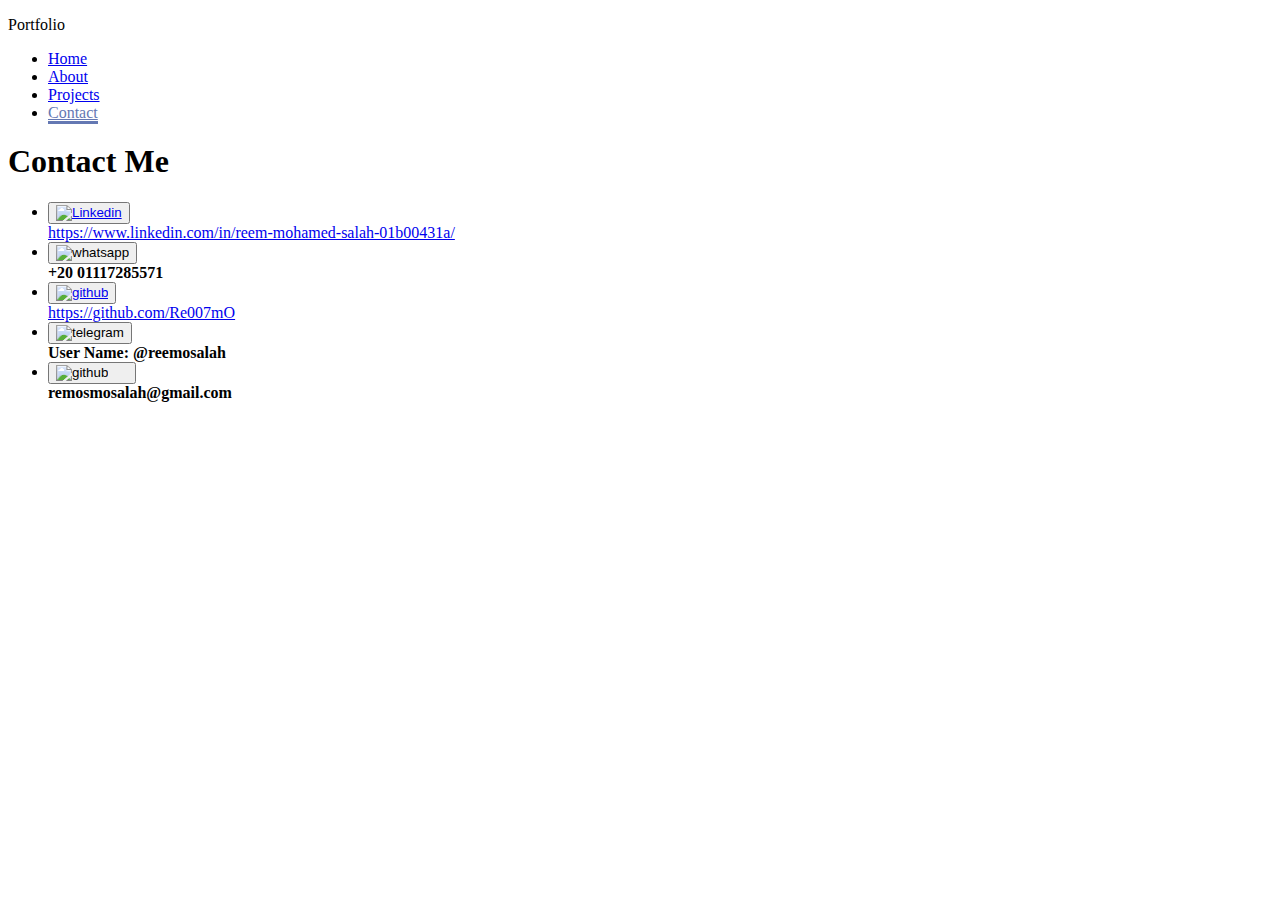
==== contact.html @ fb4d4a7c "Add files via upload" ====
<!DOCTYPE html>
<html lang="en">

<head>
    <meta charset="UTF-8">
    <meta name="viewport" content="width=device-width, initial-scale=1.0">
    <title>Contact</title>
    <link rel="stylesheet" href="assets/contact.css">
    <link rel="icon" type="image/x-icon" href="/images/Untitled.jpg">
    <link rel="preconnect" href="https://fonts.googleapis.com">
    <link rel="preconnect" href="https://fonts.gstatic.com" crossorigin>
    <link href="https://fonts.googleapis.com/css2?family=Signika+Negative:wght@300..700&display=swap" rel="stylesheet">

    <link rel="preconnect" href="https://fonts.googleapis.com">
    <link rel="preconnect" href="https://fonts.gstatic.com" crossorigin>
    <link href="https://fonts.googleapis.com/css2?family=Playwrite+FR+Moderne:wght@100..400&display=swap"
        rel="stylesheet">

</head>

<body>
    <main id="container">
        <nav>
            <p id="logo">Portfolio</p>
            <ul id="nav-ul">
                <li><a class="nav-a" href="index.html">Home</a></li>
                <li><a class="nav-a" href="about.html">About</a></li>
                <li><a class="nav-a" href="project.html">Projects</a></li>
                <li><a class="nav-a" style="border-bottom: #6478b3 solid 3px; color: #6478b3;" href="contact.html">Contact</a></li>
            </ul>
        </nav>
        <div>
            <h1>Contact Me</h1>
            <ul>
                <li><button class="social"><a href="https://www.linkedin.com/in/reem-mohamed-salah-01b00431a/"
                            target="_blank"><img class="social-img1" src="images/Untitleddd-removebg-preview.png"
                                width="40" height="40" alt="Linkedin"></button><a class="soc"
                        href="https://www.linkedin.com/in/reem-mohamed-salah-01b00431a/"
                        target="_blank"><br>https://www.linkedin.com/in/reem-mohamed-salah-01b00431a/</a></li>
                <li> <button class="social" id="whatsapp"><img class="social-img2"
                            src="images/Untitled-removebg-preview.png" alt="whatsapp" width="70"
                            height="40"></button><strong
                        class="wa"><br>+20
                        01117285571</strong></li>
                <li><button class="social"><a href="https://github.com/Re007mO" target="_blank"><img class="social-img1"
                                src="images/Untitledg-removebg-preview.png" alt="github" width="40"
                                height="40"></a></button><br><a class="soc" href="https://github.com/Re007mO"
                        target="_blank">https://github.com/Re007mO</a></li>
                <li><button class="social" id="telegram"><img class="social-img1"
                            src="images/Untitledt-removebg-preview.png" alt="telegram" width="40" height="40"></button>
                    <br><strong class="soc">User Name: @reemosalah </strong> </li>
                <li><button class="social" id="gmail"><img class="social-img1" style="margin-right:1.5em;"
                            src="images/Untitledj-removebg-preview.png" alt="github" width="40"
                            height="40"></button><br> <strong class="soc">remosmosalah@gmail.com </strong></li>
            </ul>

        </div>

    </main>

    <script src="app.js"></script>
</body>

</html>
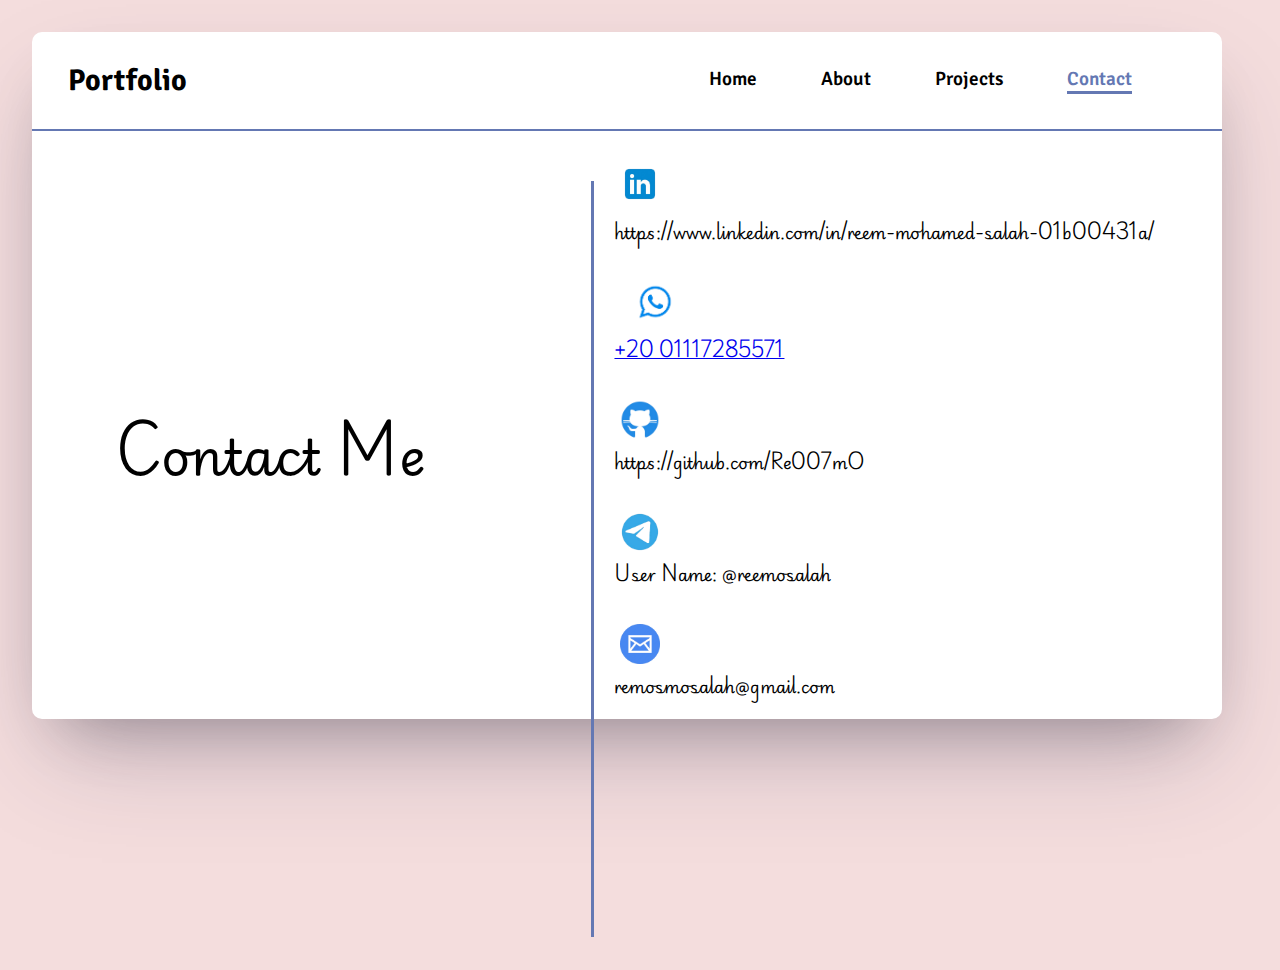
==== commit f3c09c22: "contact.html" ====
--- a/contact.html
+++ b/contact.html
@@ -39,7 +39,7 @@
                         target="_blank"><br>https://www.linkedin.com/in/reem-mohamed-salah-01b00431a/</a></li>
                 <li> <button class="social" id="whatsapp"><img class="social-img2"
                             src="images/Untitled-removebg-preview.png" alt="whatsapp" width="70"
-                            height="40"></button><strong
+                            height="40"><a href="https://wa.me/+2001117285571"></button><strong
                         class="wa"><br>+20
                         01117285571</strong></li>
                 <li><button class="social"><a href="https://github.com/Re007mO" target="_blank"><img class="social-img1"
@@ -61,4 +61,4 @@
     <script src="app.js"></script>
 </body>
 
-</html>+</html>
--- a/assets/contact.css
+++ b/assets/contact.css
@@ -0,0 +1,246 @@
+body{
+    background-color: #ecca;
+    margin: auto;
+    width: 100%;
+    height: auto;
+}
+#container {
+    width: 93%;
+    height: 100%;
+    background-color: white;
+    margin: 2em;
+    border-radius: 10px;
+    box-shadow: rgba(255, 255, 255, 0.1) 0px 1px 1px 0px inset, rgba(50, 50, 93, 0.25) 0px 50px 100px -20px, rgba(0, 0, 0, 0.3) 0px 30px 60px -30px;
+    
+}
+nav {
+    font-family: Signika Negative;
+    padding-left: 3%;
+    display: flex;
+    border-bottom: #6478b3 2px solid;
+}
+
+#logo {
+    font-size: 30px;
+    font-weight: 900;
+    margin-right: 40%;
+
+}
+
+#nav-ul {
+    list-style: none;
+    list-style-type: none;
+    margin-top: 3%;
+}
+
+#nav-ul li {
+    display: inline;
+    margin-right: 20px;
+    font-weight: 600;
+    padding: 20px;
+    font-size: larger;
+}
+
+.nav-a {
+    text-decoration: none;
+    color: black;
+    transition: all 1s;
+
+
+}
+
+.nav-a:hover {
+    transition: all 0.2s;
+    border-bottom: #6478b3 solid 3px;
+    border-radius: 3px;
+    color: #6478b3;
+
+}
+
+h1{
+    font-family: Playwrite FR Moderne;
+    font-weight: 1000;
+    font-size: 50px;
+    padding-top: 24vh;
+    padding-left: 7%;
+    margin-right: 20px;
+    border-right: #6478b3 solid 3px;
+    width: 40%;
+    height: 60vh;
+    float: left;
+}
+
+.social{
+    background-color: inherit;
+    border: 0;
+    cursor:pointer;
+
+}
+li{
+    list-style: none;
+    padding: 1em;
+}
+.soc{
+    text-decoration: none;
+    color: black;
+    font-family: Playwrite FR Moderne;
+    font-weight: 600;
+    font-size: medium;
+}
+
+.wa{
+    font-family: Playwrite FR Moderne;
+     font-weight: 2000;
+     font-size: medium;
+}
+
+@media (max-width:500px) {
+    body {
+        width: 300px;
+        font-size: smaller;
+        background-size: 500px;
+        text-align: center;
+        margin: 0;
+        padding: 0;
+    }
+
+    #logo {
+        font-size: 20px;
+        font-weight: 800;
+        text-align: center;
+        margin: 0;
+        padding-top: 20px;
+    }
+
+    nav {
+        font-family: Signika Negative;
+        display: flex;
+        border-bottom: #eccacf 2px solid;
+        flex-direction: column;
+    }
+
+    #nav-ul li {
+        display: inline;
+        margin-right: 6px;
+        font-weight: 600;
+        padding: 0;
+        font-size: smaller;
+    }
+
+    h1{
+        font-weight: 800;
+        font-size: 25px;
+       text-align: center;
+       padding-top: 50px;
+       padding-bottom: 50px;
+        float:none;
+        border-right:0 ;
+        border-bottom: #6478b3 solid 3px;
+        width: 258px;
+        height: 11vh;
+    }
+
+
+    #container {
+        height: fit-content;
+        padding-bottom: 2em;
+    }
+
+    .social-img1 {
+        width: 20px;
+        height: 20px;
+    }
+
+    .social-img2 {
+        width: 35px;
+        height: 20px;
+    }
+
+    .soc{
+        font-weight: 600;
+        font-size: 10px;
+    }
+
+    .wa{
+        font-size: 10px;
+
+    }
+
+    
+}
+
+@media (min-width:501px) and (max-width:1024px) {
+
+    body {
+        width: 500px;
+        font-size: large;
+        text-align: center;
+        background-size: 500px;
+        margin: 0;
+        padding: 0;
+    }
+
+    #logo {
+        font-size: 30px;
+        font-weight: 800;
+        margin: 0;
+        padding-top: 20px;
+    }
+
+    nav {
+        font-family: Signika Negative;
+        display: flex;
+        border-bottom: #eccacf 2px solid;
+        flex-direction: column;
+    }
+
+    #nav-ul li {
+        display: inline;
+        margin-right: 6px;
+        font-weight: 600;
+        padding: 0;
+        font-size: large;
+    }
+
+    h1{
+        font-weight: 800;
+        font-size: 40px;
+       text-align: center;
+       padding-top: 50px;
+       padding-bottom: 50px;
+        float:none;
+        border-right:0 ;
+        border-bottom: #6478b3 solid 3px;
+        width: 430px;
+        height: 11vh;
+    }
+
+
+    #container {
+        height: fit-content;
+        padding-bottom: 2em;
+    }
+
+    .social-img1 {
+        width: 40px;
+        height: 40px;
+    }
+
+    .social-img2 {
+        width: 70px;
+        height: 40px;
+    }
+
+    .soc{
+        font-weight: 600;
+        font-size: 15px;
+    }
+
+    .wa{
+        font-size: 15px;
+
+    }
+
+    
+
+}
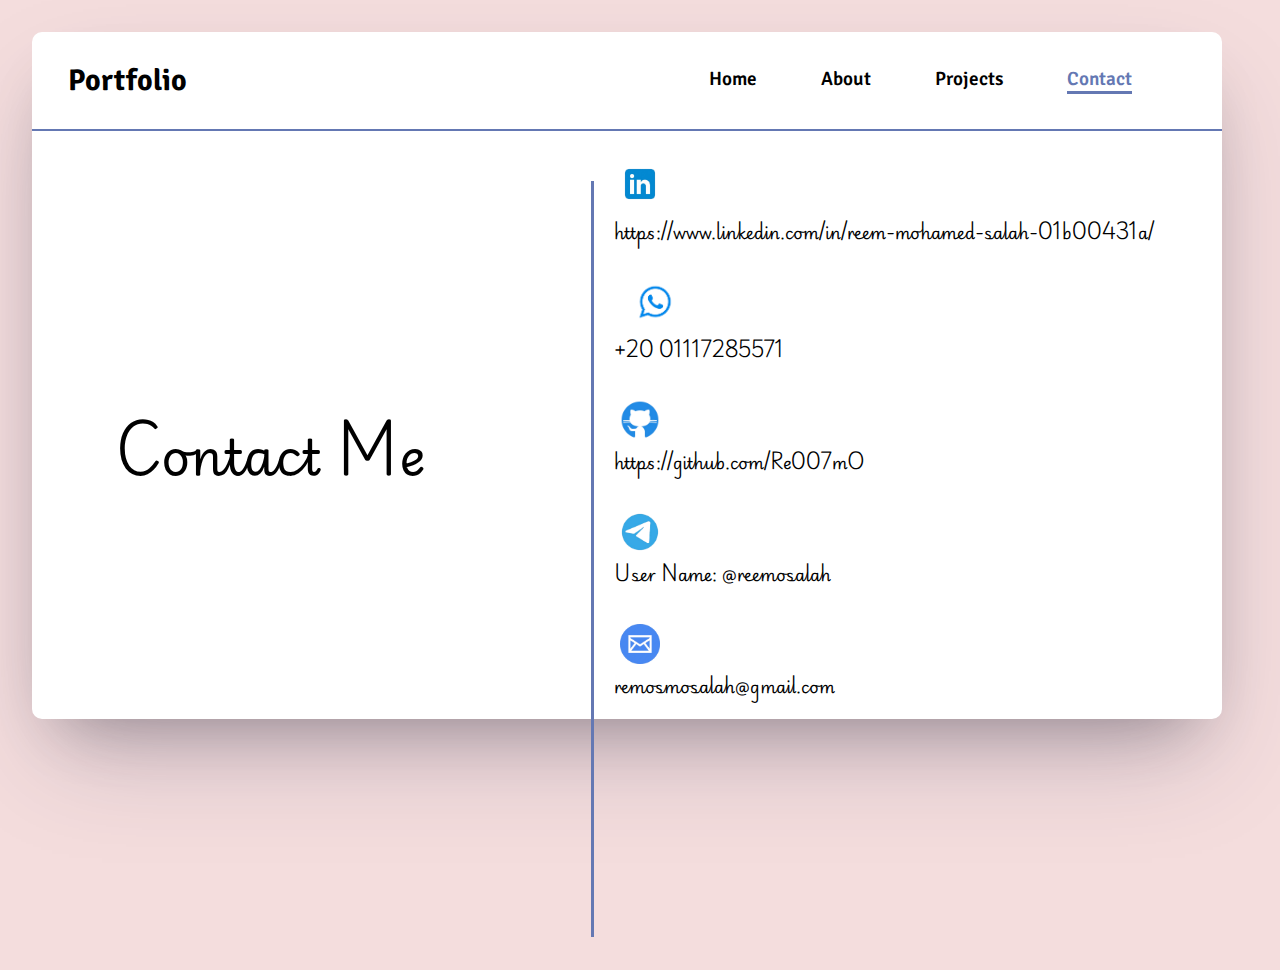
==== commit 60e375c7: "contact.html" ====
--- a/contact.html
+++ b/contact.html
@@ -37,9 +37,9 @@
                                 width="40" height="40" alt="Linkedin"></button><a class="soc"
                         href="https://www.linkedin.com/in/reem-mohamed-salah-01b00431a/"
                         target="_blank"><br>https://www.linkedin.com/in/reem-mohamed-salah-01b00431a/</a></li>
-                <li> <button class="social" id="whatsapp"><img class="social-img2"
+                <li> <button class="social" id="whatsapp"><a href="https://wa.me/+2001117285571"><img class="social-img2"
                             src="images/Untitled-removebg-preview.png" alt="whatsapp" width="70"
-                            height="40"><a href="https://wa.me/+2001117285571"></button><strong
+                            height="40"></a></button><strong
                         class="wa"><br>+20
                         01117285571</strong></li>
                 <li><button class="social"><a href="https://github.com/Re007mO" target="_blank"><img class="social-img1"
